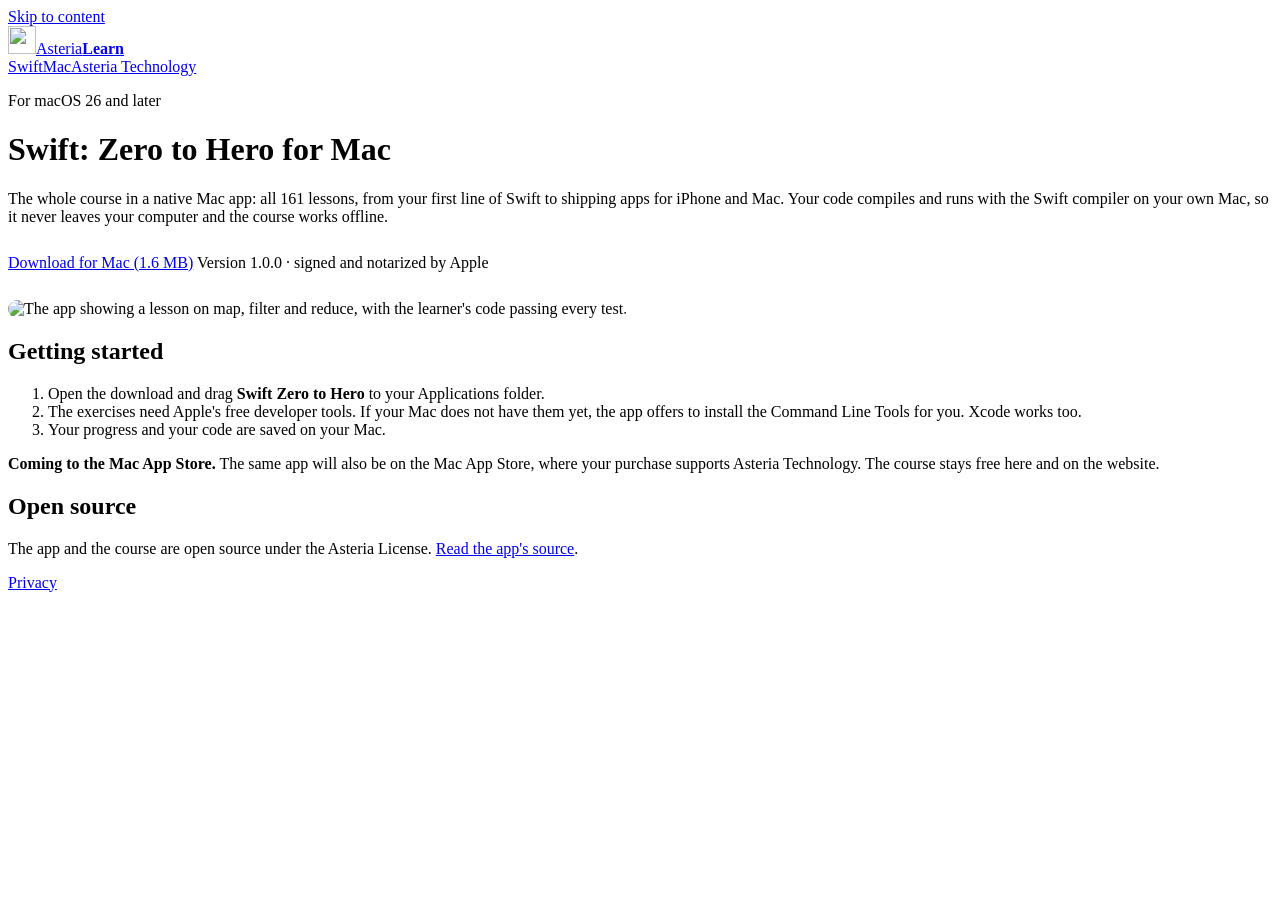
==== public/mac/index.html @ c0ad8b78 "Fix the blank site, and add the Mac app and privacy pages - app.js did not parse: a comment hid the " ====
<!doctype html>
<html lang="en">
<head>
<meta charset="utf-8">
<meta name="viewport" content="width=device-width, initial-scale=1, viewport-fit=cover">
<title>Swift: Zero to Hero for Mac · Asteria Learn</title>
<meta name="description" content="The whole Swift: Zero to Hero course as a Mac app, with the Swift compiler on your own Mac. Works offline.">
<meta name="theme-color" content="#0a1518">
<link rel="icon" href="/brand/learn.ico" sizes="any"><link rel="icon" type="image/svg+xml" href="/brand/learn-icon.svg">
<link rel="apple-touch-icon" href="/brand/learn-180.png">
<link rel="preload" href="/brand/AsteriaPixel-Regular.woff" as="font" type="font/woff" crossorigin>
<link rel="stylesheet" href="/brand/tokens.css">
<link rel="stylesheet" href="/app.css">
</head>
<body>
<a class="skip" href="#main">Skip to content</a>
<header class="bar">
  <a class="brand" href="/" aria-label="Asteria Learn, home"><img src="/brand/learn-mark.svg" width="28" height="28" alt=""><span>Asteria<b>Learn</b></span></a>
  <nav aria-label="Main"><a href="/swift/">Swift</a><a href="/mac/">Mac</a><a href="https://asteria.technology/">Asteria Technology</a></nav>
</header>
<main id="main" tabindex="-1" class="pad">
<p class="eyebrow">For macOS 26 and later</p>
<h1 class="display">Swift: Zero to Hero for Mac</h1>
<p class="lede" style="margin:0">The whole course in a native Mac app: all 161 lessons, from your first line of Swift to shipping apps for iPhone and Mac. Your code compiles and runs with the Swift compiler on your own Mac, so it never leaves your computer and the course works offline.</p>
<div class="actions" style="margin:28px 0">
  <a class="btn primary" href="/downloads/Swift-Zero-to-Hero-1.0.0.dmg" download>Download for Mac (1.6 MB)</a>
  <span class="quiet">Version 1.0.0 · signed and notarized by Apple</span>
</div>
<img src="/mac/app-exercise.jpg" width="1440" height="900" alt="The app showing a lesson on map, filter and reduce, with the learner's code passing every test." style="width:100%;height:auto;border-radius:12px;border:1px solid var(--as-line)">
<h2>Getting started</h2>
<ol>
  <li>Open the download and drag <b>Swift Zero to Hero</b> to your Applications folder.</li>
  <li>The exercises need Apple's free developer tools. If your Mac does not have them yet, the app offers to install the Command Line Tools for you. Xcode works too.</li>
  <li>Your progress and your code are saved on your Mac.</li>
</ol>
<div class="note"><p><b>Coming to the Mac App Store.</b> The same app will also be on the Mac App Store, where your purchase supports Asteria Technology. The course stays free here and on the website.</p></div>
<h2>Open source</h2>
<p>The app and the course are open source under the Asteria License. <a href="https://github.com/mundusnovus/SwiftCourseMacApp">Read the app's source</a>.</p>
<p class="quiet"><a href="/privacy/">Privacy</a></p>
</main>
</body>
</html>
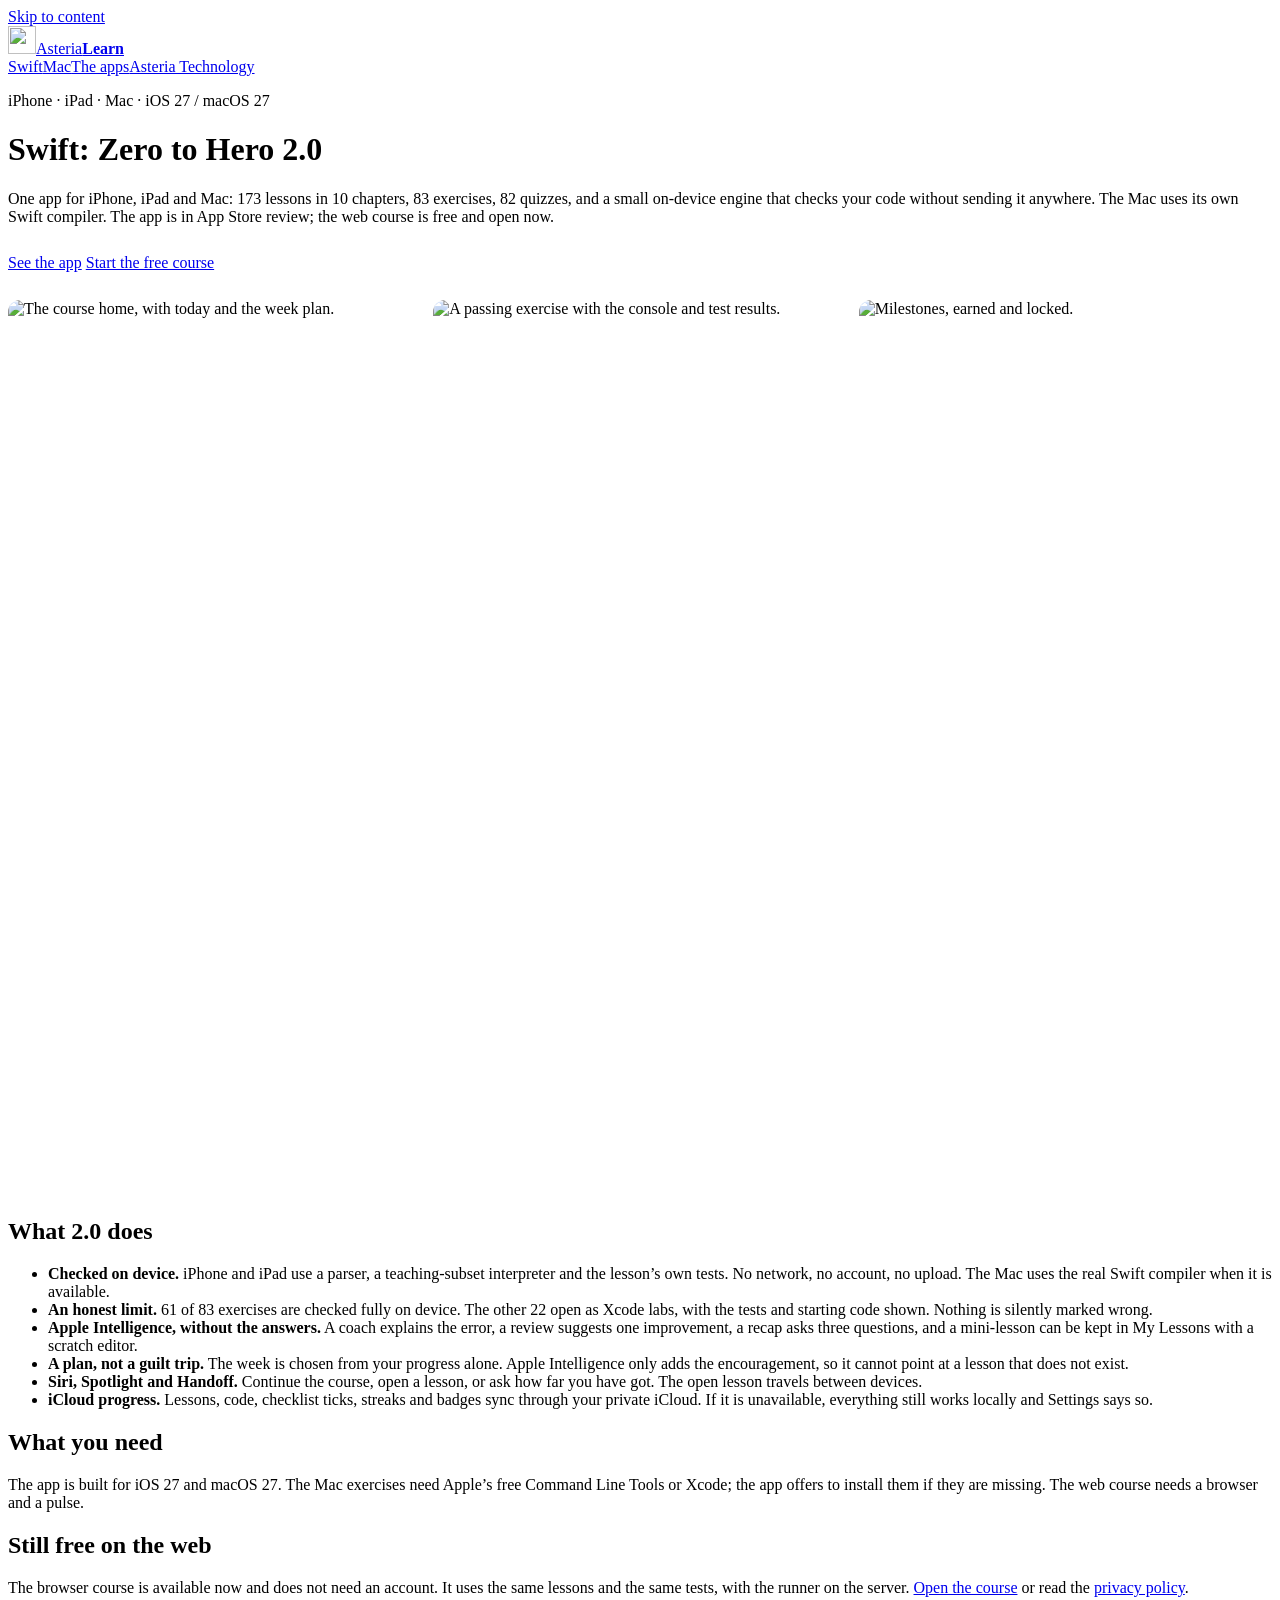
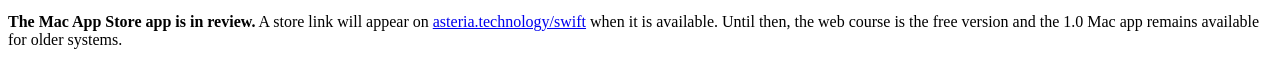
==== commit c1cc57a2: "rebrand" ====
--- a/public/mac/index.html
+++ b/public/mac/index.html
@@ -3,8 +3,8 @@
 <head>
 <meta charset="utf-8">
 <meta name="viewport" content="width=device-width, initial-scale=1, viewport-fit=cover">
-<title>Swift: Zero to Hero for Mac · Asteria Learn</title>
-<meta name="description" content="The whole Swift: Zero to Hero course as a Mac app, with the Swift compiler on your own Mac. Works offline.">
+<title>Swift: Zero to Hero 2.0 · Asteria Learn</title>
+<meta name="description" content="The whole Swift: Zero to Hero course for iPhone, iPad and Mac: 173 lessons, on-device checking, Apple Intelligence coaching, Siri, iCloud progress and 24 milestones.">
 <meta name="theme-color" content="#0a1518">
 <link rel="icon" href="/brand/learn.ico" sizes="any"><link rel="icon" type="image/svg+xml" href="/brand/learn-icon.svg">
 <link rel="apple-touch-icon" href="/brand/learn-180.png">
@@ -16,27 +16,40 @@
 <a class="skip" href="#main">Skip to content</a>
 <header class="bar">
   <a class="brand" href="/" aria-label="Asteria Learn, home"><img src="/brand/learn-mark.svg" width="28" height="28" alt=""><span>Asteria<b>Learn</b></span></a>
-  <nav aria-label="Main"><a href="/swift/">Swift</a><a href="/mac/">Mac</a><a href="https://asteria.technology/">Asteria Technology</a></nav>
+  <nav aria-label="Main"><a href="/swift/">Swift</a><a href="/mac/">Mac</a><a href="https://asteria.technology/#apps">The apps</a><a href="https://asteria.technology/">Asteria Technology</a></nav>
 </header>
 <main id="main" tabindex="-1" class="pad">
-<p class="eyebrow">For macOS 26 and later</p>
-<h1 class="display">Swift: Zero to Hero for Mac</h1>
-<p class="lede" style="margin:0">The whole course in a native Mac app: all 161 lessons, from your first line of Swift to shipping apps for iPhone and Mac. Your code compiles and runs with the Swift compiler on your own Mac, so it never leaves your computer and the course works offline.</p>
+<p class="eyebrow">iPhone · iPad · Mac · iOS 27 / macOS 27</p>
+<h1 class="display">Swift: Zero to Hero 2.0</h1>
+<p class="lede" style="margin:0">One app for iPhone, iPad and Mac: 173 lessons in 10 chapters, 83 exercises, 82 quizzes, and a small on-device engine that checks your code without sending it anywhere. The Mac uses its own Swift compiler. The app is in App Store review; the web course is free and open now.</p>
 <div class="actions" style="margin:28px 0">
-  <a class="btn primary" href="/downloads/Swift-Zero-to-Hero-1.0.0.dmg" download>Download for Mac (1.6 MB)</a>
-  <span class="quiet">Version 1.0.0 · signed and notarized by Apple</span>
+  <a class="btn primary" href="https://asteria.technology/swift/">See the app</a>
+  <a class="btn" href="/swift/">Start the free course</a>
 </div>
-<img src="/mac/app-exercise.jpg" width="1440" height="900" alt="The app showing a lesson on map, filter and reduce, with the learner's code passing every test." style="width:100%;height:auto;border-radius:12px;border:1px solid var(--as-line)">
-<h2>Getting started</h2>
-<ol>
-  <li>Open the download and drag <b>Swift Zero to Hero</b> to your Applications folder.</li>
-  <li>The exercises need Apple's free developer tools. If your Mac does not have them yet, the app offers to install the Command Line Tools for you. Xcode works too.</li>
-  <li>Your progress and your code are saved on your Mac.</li>
-</ol>
-<div class="note"><p><b>Coming to the Mac App Store.</b> The same app will also be on the Mac App Store, where your purchase supports Asteria Technology. The course stays free here and on the website.</p></div>
-<h2>Open source</h2>
-<p>The app and the course are open source under the Asteria License. <a href="https://github.com/mundusnovus/SwiftCourseMacApp">Read the app's source</a>.</p>
-<p class="quiet"><a href="/privacy/">Privacy</a></p>
+
+<div style="display:grid;grid-template-columns:repeat(auto-fit,minmax(180px,1fr));gap:12px;align-items:start">
+  <img src="/mac/swift-home.png" width="414" height="900" alt="The course home, with today and the week plan." style="width:100%;height:auto;border-radius:12px;border:1px solid var(--as-line)">
+  <img src="/mac/swift-exercise.png" width="414" height="900" alt="A passing exercise with the console and test results." style="width:100%;height:auto;border-radius:12px;border:1px solid var(--as-line)">
+  <img src="/mac/swift-milestones.png" width="414" height="900" alt="Milestones, earned and locked." style="width:100%;height:auto;border-radius:12px;border:1px solid var(--as-line)">
+</div>
+
+<h2>What 2.0 does</h2>
+<ul>
+  <li><b>Checked on device.</b> iPhone and iPad use a parser, a teaching-subset interpreter and the lesson’s own tests. No network, no account, no upload. The Mac uses the real Swift compiler when it is available.</li>
+  <li><b>An honest limit.</b> 61 of 83 exercises are checked fully on device. The other 22 open as Xcode labs, with the tests and starting code shown. Nothing is silently marked wrong.</li>
+  <li><b>Apple Intelligence, without the answers.</b> A coach explains the error, a review suggests one improvement, a recap asks three questions, and a mini-lesson can be kept in My Lessons with a scratch editor.</li>
+  <li><b>A plan, not a guilt trip.</b> The week is chosen from your progress alone. Apple Intelligence only adds the encouragement, so it cannot point at a lesson that does not exist.</li>
+  <li><b>Siri, Spotlight and Handoff.</b> Continue the course, open a lesson, or ask how far you have got. The open lesson travels between devices.</li>
+  <li><b>iCloud progress.</b> Lessons, code, checklist ticks, streaks and badges sync through your private iCloud. If it is unavailable, everything still works locally and Settings says so.</li>
+</ul>
+
+<h2>What you need</h2>
+<p>The app is built for iOS 27 and macOS 27. The Mac exercises need Apple’s free Command Line Tools or Xcode; the app offers to install them if they are missing. The web course needs a browser and a pulse.</p>
+
+<h2>Still free on the web</h2>
+<p>The browser course is available now and does not need an account. It uses the same lessons and the same tests, with the runner on the server. <a href="/swift/">Open the course</a> or read the <a href="/privacy/">privacy policy</a>.</p>
+
+<div class="note"><p><b>The Mac App Store app is in review.</b> A store link will appear on <a href="https://asteria.technology/swift/">asteria.technology/swift</a> when it is available. Until then, the web course is the free version and the 1.0 Mac app remains available for older systems.</p></div>
 </main>
 </body>
 </html>
